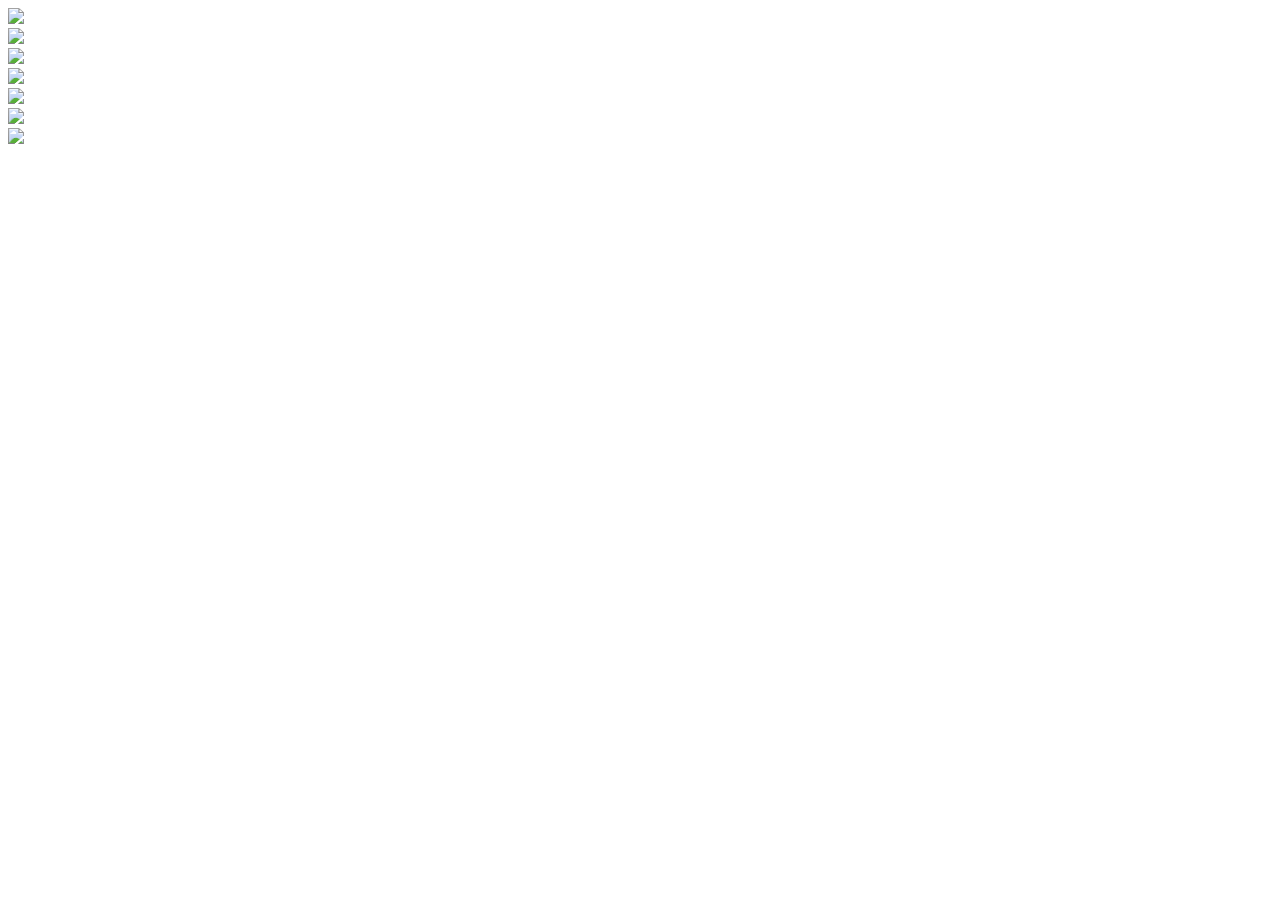
==== index.htm @ 7f28d199 "Rename interludio/index.htm to index.htm" ====
<!DOCTYPE html>
<html lang="es">
<head>
    <meta charset="UTF-8">
    <link rel="stylesheet" href="style.css">
    <title>interludio</title>
    <meta charset="UTF-8">
    <link rel="icon" type="image/png" href="Images/Recurso 6.png">
    <!-- <meta name="viewport" content="width=device-width, initial-scale=1.0"> -->
</head>
<body>
    <div class="bg">
        <div class="first-menu">
            <div class="obj-container aprendizaje"><img src="Images/Recurso 1.png"></div>
            <div class="obj-container isotipo"><a href="index.htm"><img src="Images/Recurso 6.png"></a></div>
            <div class="obj-container ayuda"><a href="apoyo.htm"><img src="Images/Recurso 2.png"></a></div>    
        </div>
        
        <div class="interludio"><img src="Images/Recurso 7.png"></div>

        <div class="second-menu">
            <div class="obj-container stream"><a href="stream.htm"><img src="Images/Recurso 3.png"></a></div>
            <div class="obj-container isotipo"><a href="index.htm"><img class="isotipo-invertido" src="Images/Recurso 6.png"></a></div>
            <div class="obj-container contacto"><img src="Images/Recurso 4.png"></div>
        </div>
    </div>
</body>
</html>
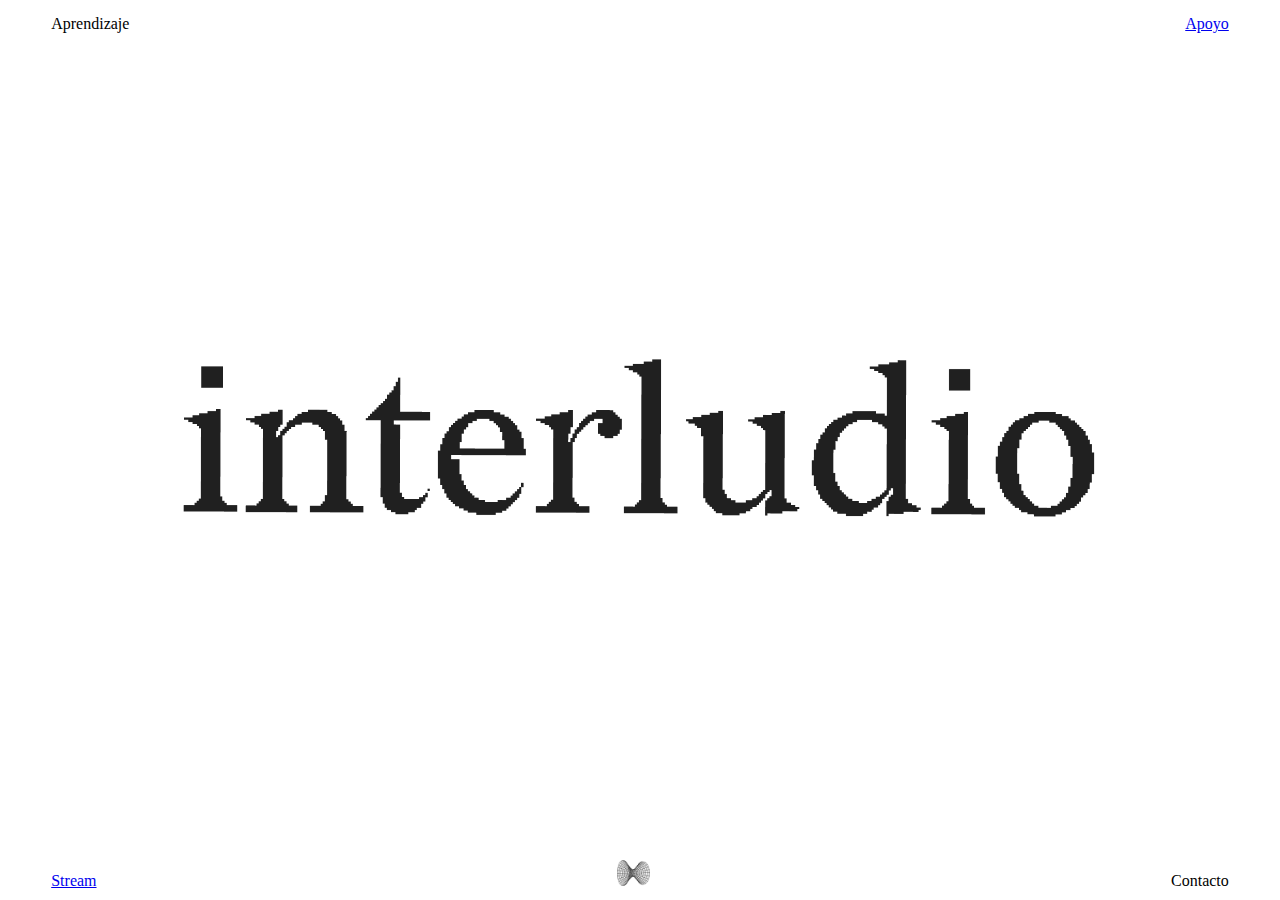
==== commit f25babab: "Update index.htm" ====
--- a/index.htm
+++ b/index.htm
@@ -11,17 +11,17 @@
 <body>
     <div class="bg">
         <div class="first-menu">
-            <div class="obj-container aprendizaje"><img src="Images/Recurso 1.png"></div>
-            <div class="obj-container isotipo"><a href="index.htm"><img src="Images/Recurso 6.png"></a></div>
-            <div class="obj-container ayuda"><a href="apoyo.htm"><img src="Images/Recurso 2.png"></a></div>    
+            <div class="menu-container aprendizaje"><a>Aprendizaje</a></div>
+            <div class="menu-container isotipo"><a href="index.htm"><img src="Images/Recurso 6.png"></a></div>
+            <div class="menu-container apoyo"><a href="apoyo.htm">Apoyo</a></div>    
         </div>
         
         <div class="interludio"><img src="Images/Recurso 7.png"></div>
 
         <div class="second-menu">
-            <div class="obj-container stream"><a href="stream.htm"><img src="Images/Recurso 3.png"></a></div>
-            <div class="obj-container isotipo"><a href="index.htm"><img class="isotipo-invertido" src="Images/Recurso 6.png"></a></div>
-            <div class="obj-container contacto"><img src="Images/Recurso 4.png"></div>
+            <div class="menu-container stream"><a href="stream.htm">Stream</a></div>
+            <div class="menu-container isotipo"><a href="index.htm"><img class="isotipo-invertido" src="Images/Recurso 6.png"></a></div>
+            <div class="menu-container contacto"><a>Contacto</a></div>
         </div>
     </div>
 </body>
--- a/style.css
+++ b/style.css
@@ -0,0 +1,113 @@
+body, html {
+    height: 100%;
+    margin: 0;
+}
+
+.bg {
+    background-image: url("Images/Recurso 9.png");
+    height: 100%;
+    background-position: center;
+    background-repeat: no-repeat;
+    background-size: cover;
+    
+    display: flex;
+    justify-content: center;
+    flex-wrap: wrap;
+}
+
+.first-menu{
+    position: absolute;
+    margin-top: 15px;
+
+    display: flex;
+    justify-content: space-between;
+    flex-wrap: wrap;
+    width: 92%;
+}
+
+.obj-container{
+    width: 24%;
+    margin: 0;
+}
+
+.second-menu{
+    position: absolute;
+    bottom: 0;
+    margin-bottom: 10px;
+    
+    display: flex;
+    justify-content: space-between;
+    align-items: flex-end;
+    flex-wrap: wrap;
+    width: 92%
+}
+
+.isotipo-invertido{
+    -webkit-filter: invert(90%); filter: invert(90%);
+}
+
+.aprendizaje {
+    text-align: left;
+}
+
+.isotipo {
+    text-align: center;
+}
+
+.ayuda {
+    text-align: right;
+}
+
+.stream{
+    text-align: left;
+}
+
+.contacto{
+    text-align: right;
+}
+
+.interludio{
+    display: flex;
+    justify-content: center;
+    flex-wrap: wrap;
+    align-items: center;
+}
+
+.aprendizaje > img {
+    width: 56%;
+}
+
+.ayuda > a > img {
+    width: 29%;
+}
+
+.stream > a > img {
+    width: 34%;
+}
+
+.contacto > img {
+    width: 45%;
+}
+
+.isotipo > a > img{
+    width: 20%;
+}
+
+.interludio > img{
+    width: 72%;
+    margin: 0;
+}
+
+.wrapper{
+
+    width: 90%;
+
+    display: flex;
+    justify-content: center;
+    align-items: center;
+}
+
+p{
+    font-family: Verdana, Geneva, Tahoma, sans-serif;
+    font-size: 28px;
+}
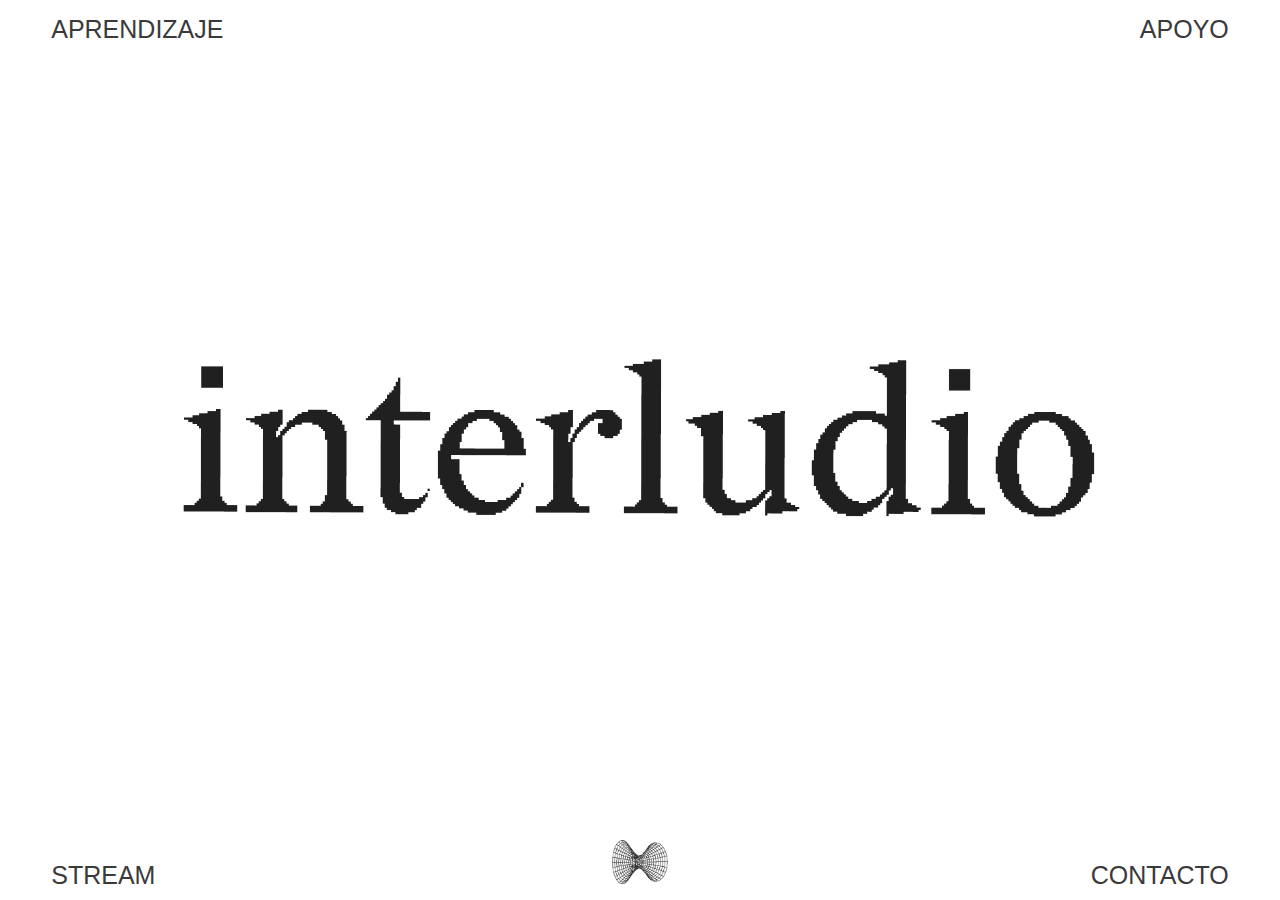
==== commit 4d41d78b: "Update index.htm" ====
--- a/index.htm
+++ b/index.htm
@@ -1,6 +1,7 @@
 <!DOCTYPE html>
 <html lang="es">
 <head>
+    <meta name="facebook-domain-verification" content="g158upigoyix5e7t62mavb2pr4vnyh" />
     <meta charset="UTF-8">
     <link rel="stylesheet" href="style.css">
     <title>interludio</title>
--- a/style.css
+++ b/style.css
@@ -12,6 +12,7 @@
     
     display: flex;
     justify-content: center;
+    align-content: center;
     flex-wrap: wrap;
 }
 
@@ -25,7 +26,7 @@
     width: 92%;
 }
 
-.obj-container{
+.menu-container{
     width: 24%;
     margin: 0;
 }
@@ -48,13 +49,14 @@
 
 .aprendizaje {
     text-align: left;
+
 }
 
 .isotipo {
     text-align: center;
 }
 
-.ayuda {
+.apoyo {
     text-align: right;
 }
 
@@ -73,22 +75,6 @@
     align-items: center;
 }
 
-.aprendizaje > img {
-    width: 56%;
-}
-
-.ayuda > a > img {
-    width: 29%;
-}
-
-.stream > a > img {
-    width: 34%;
-}
-
-.contacto > img {
-    width: 45%;
-}
-
 .isotipo > a > img{
     width: 20%;
 }
@@ -98,16 +84,72 @@
     margin: 0;
 }
 
-.wrapper{
-
+.stream-wrapper{
     width: 90%;
-
+    height: 100%;
     display: flex;
     justify-content: center;
     align-items: center;
 }
 
-p{
-    font-family: Verdana, Geneva, Tahoma, sans-serif;
-    font-size: 28px;
+p, a{
+    font-family: Helvetica, sans-serif;
+    text-decoration: none;
+    color: #3a3a3a;
 }
+
+.info-container > p, a {
+    font-size: 22px;
+    margin: 0;
+}
+
+.menu-container > a{
+    font-size: 25px;
+    text-transform: uppercase;
+}
+
+.apoyo-wrapper{
+    width: 500px;
+    height: 60%;
+
+    display: flex;
+    align-items: center;
+    justify-content: center;
+    flex-wrap: wrap;
+}
+
+.info-container{
+    background-color: white;
+    width: 100%;
+    height: 17%;
+
+    display: inline-flex;
+    align-items: center;
+    justify-content: center;
+}
+
+.first{
+    height: 40%;
+    flex-wrap: wrap;
+}
+
+.QR{
+    width: 100%;
+    display: inline-flex;
+    align-items: center;
+    justify-content: center;
+}
+
+@media screen and (max-width: 550px) {
+    .menu-container > a {
+        font-size: 15px;
+    }
+    
+    .info-container > p {
+      font-size: 15px;
+    }
+
+    .info-container{
+        width: 90%;
+    }
+}
